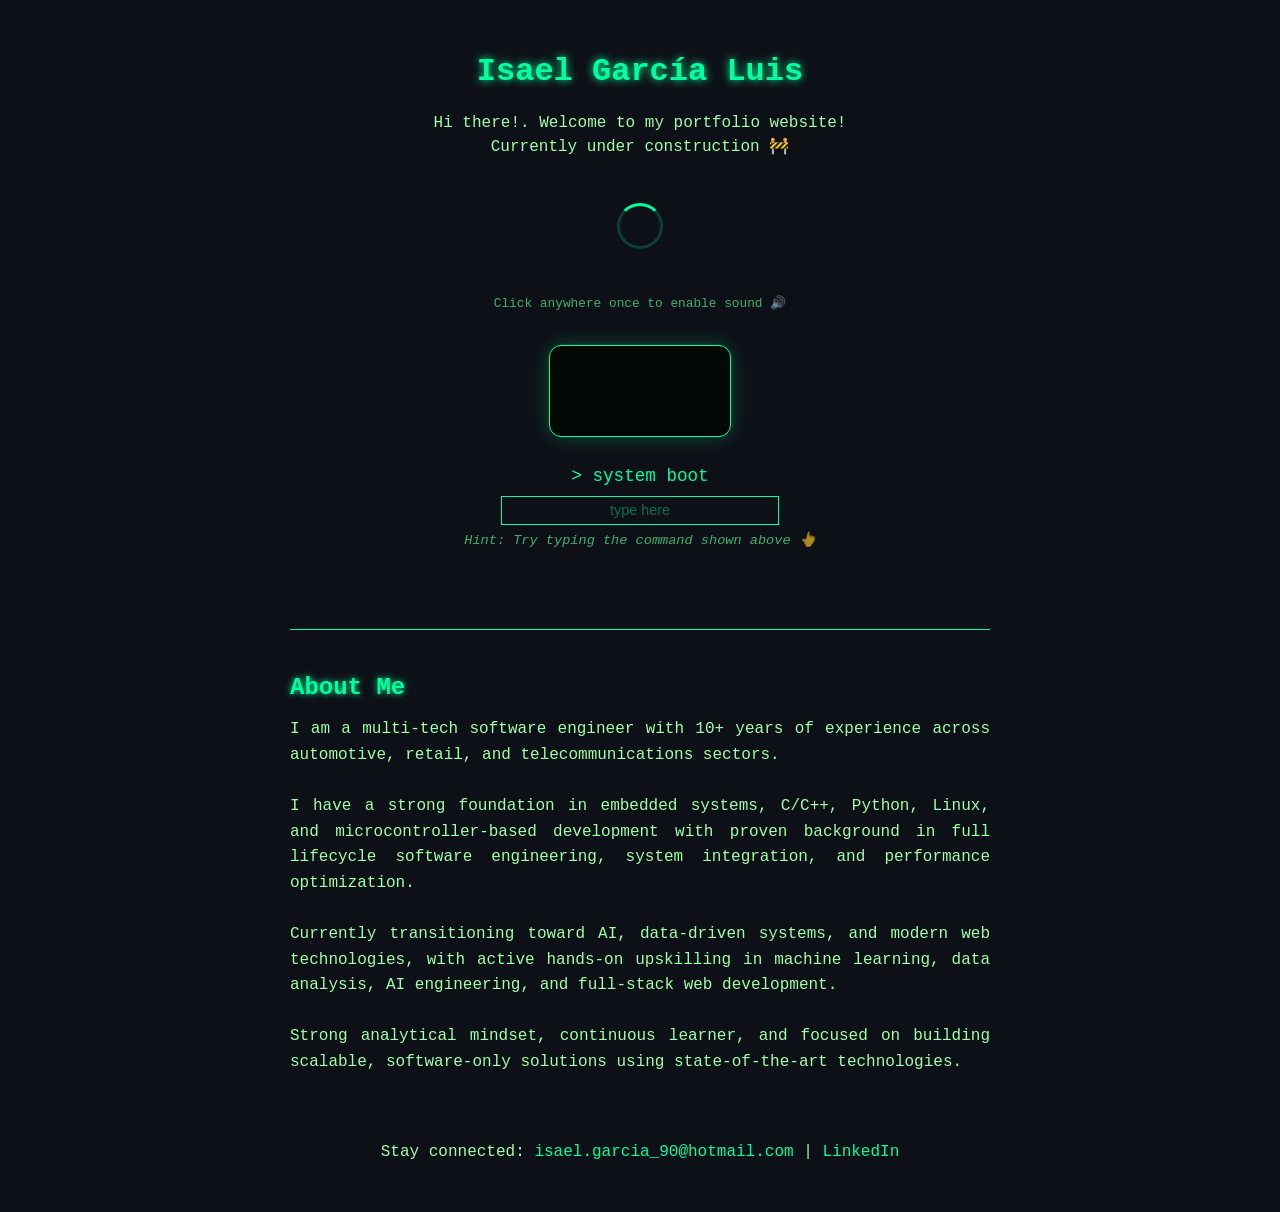
==== index.html @ c97706e4 "Add avatar video and change profile description" ====
<!DOCTYPE html>
<html lang="en">
<head>
  <meta charset="UTF-8" />
  <meta name="viewport" content="width=device-width, initial-scale=1.0" />
  <title>Isael García Luis | Portfolio</title>

<!-- ✅ Google Analytics tag (gtag.js) -->
<script async src="https://www.googletagmanager.com/gtag/js?id=G-SRHTVVLTLN"></script>
<script>
  window.dataLayer = window.dataLayer || [];
  function gtag(){dataLayer.push(arguments);}
  gtag('js', new Date());
  
  gtag('config', 'G-SRHTVVLTLN'); // 👈 Replace with your own tracking measurement ID
</script>
  
<style>
  :root {
    --bg: #0d1117;
    --text: #00ff9f;
    --accent: #00ff9f;
    --error: #ff4d4d;
  }

  body {
    font-family: "Courier New", monospace;
    margin: 0;
    background: var(--bg);
    color: var(--text);
    display: flex;
    flex-direction: column;
    align-items: center;
    padding: 2rem;
  }

  /* Profile Section */
  .profile {
    display: flex;
    flex-direction: column;
    align-items: center;
    margin-top: 1rem;
    margin-bottom: 2rem;
  }

  h1 {
    font-size: 2rem;
    margin: 0.3rem 0;
    color: var(--accent);
    text-shadow: 0 0 8px var(--accent);
  }

  p {
    font-size: 1rem;
    color: #a0ffa8;
    text-align: center;
    max-width: 700px;
    line-height: 1.5;
  }

  /* Typing Game */
  #game {
    text-align: center;
    margin-bottom: 1.5rem;
  }

  #command {
    font-size: 1.1rem;
    color: var(--accent);
    margin-bottom: 10px;
  }

  #input {
    background: transparent;
    border: 1px solid var(--accent);
    color: var(--text);
    padding: 6px 8px;
    outline: none;
    width: 260px;
    text-align: center;
  }

  #input::placeholder {
    color: #00ff9f66;
    font-size: 0.9rem;
  }

  /* Shake animation */
  @keyframes shake {
    0%, 100% { transform: translateX(0); }
    20%, 60% { transform: translateX(-5px); }
    40%, 80% { transform: translateX(5px); }
  }

  .shake {
    animation: shake 0.4s;
  }

  #hint {
    font-size: 0.85rem;
    color: #55ff99aa;
    margin-top: 6px;
    font-style: italic;
  }

  #result {
    height: 1.2em;
    margin-top: 6px;
  }

  .success { color: var(--accent); }
  .fail { color: var(--error); }

  /* Loader */
  .loader {
    margin-top: 1.8rem;
    width: 40px;
    height: 40px;
    border: 3px solid rgba(0,255,159,0.2);
    border-top-color: var(--accent);
    border-radius: 50%;
    animation: spin 1s linear infinite;
  }

  @keyframes spin { to { transform: rotate(360deg); } }

  /* About Section */
  #about {
    max-width: 750px;
    margin-top: 2rem;
    border-top: 1px solid var(--accent);
    padding-top: 1.5rem;
    text-align: left;
  }

  #about h2 {
    color: var(--accent);
    text-shadow: 0 0 6px var(--accent);
    margin-bottom: 0.5rem;
  }

  #about p {
    text-align: justify;
    color: #a0ffa8;
    font-size: 1rem;
    line-height: 1.6;
  }

  footer {
    margin-top: 2rem;
    font-size: 0.9rem;
    color: #55ff99;
    text-align: center;
  }

  footer a {
    color: var(--accent);
    text-decoration: none;
  }

  footer a:hover {
    text-decoration: underline;
  }

/* Hover Video - Small With Audio */
.video-wrapper {
  display: flex;
  justify-content: center;
  margin: 1.2rem auto 1.8rem auto;
}

.small-video {
  width: 180px;     /* ~1/4 size */
  max-width: 60vw;
  border: 1px solid var(--accent);
  border-radius: 12px;
  overflow: hidden;
  box-shadow: 0 0 18px rgba(0, 255, 159, 0.25);
  cursor: pointer;
  transition: transform 0.25s ease, box-shadow 0.25s ease;
  background: #020804;
}

.small-video:hover {
  transform: scale(1.05);
  box-shadow: 0 0 32px rgba(0, 255, 159, 0.45);
}

.small-video video {
  width: 100%;
  height: auto;
  display: block;
}
</style>
</head>
<body>

  <!-- Profile -->
  <div class="profile">
    <h1>Isael García Luis</h1>
    <p>Hi there!. Welcome to my portfolio website!<br>
       Currently under construction 🚧<br></p>
    <div class="loader"></div>
  </div>

  <!--Intro Video to Play-on-hover enter with audio -->
  <p style="font-size:0.8rem;color:#55ff99aa;text-align:center;">
    Click anywhere once to enable sound 🔊
  </p>
  <div class="video-wrapper small-video">
    <video id="hoverVideo" preload="metadata">
      <source src="assets/video/avatar.mp4" type="video/mp4">
    </video>
  </div>

  <!-- Typing Game -->
  <div id="game">
    <div id="command">Initializing...</div>
    <input
      id="input"
      type="text"
      placeholder="type here"
      autofocus
    />
    <div id="hint">Hint: Try typing the command shown above 👆</div>
    <div id="result"></div>
  </div>
  <!-- About Me -->
  <section id="about">
    <h2>About Me</h2>
    <p>
      I am a multi-tech software engineer with 10+ years of experience
      across automotive, retail, and telecommunications sectors.<br><br>
      I have a strong foundation in embedded systems, C/C++, Python, Linux, and
      microcontroller-based development with proven background in full lifecycle
      software engineering, system integration, and performance optimization.<br><br>
      Currently transitioning toward AI, data-driven systems, and modern web technologies,
      with active hands-on upskilling in machine learning, data analysis, AI engineering,
      and full-stack web development.<br><br>
      Strong analytical mindset, continuous learner, and focused on building scalable,
      software-only solutions using state-of-the-art technologies.
    </p>
  </section>

  <footer>
    <p>
      Stay connected:
      <a href="mailto:isael.garcia_90@hotmail.com">isael.garcia_90@hotmail.com</a> |
      <a href="https://www.linkedin.com/in/isael-g-11882571/">LinkedIn</a>
    </p>
  </footer>

<script>
  const commandResponses = {
    "system boot": "🖥️ Booting embedded career... welcome aboard!",
    "ping recruiter.linkedin.com": "📡 Pinging recruiters... response received ✅",
    "find / -name job": "🔍 Searching for job opportunities... match found: /career/isael_garcia",
    "grep -r 'opportunity' /career": "💡 Found opportunities in embedded systems!",
    "sudo apt install -y motivation": "✨ Installing motivation... complete!",
    "top": "🧠 Monitoring system resources... productivity at 99%, caffeine levels optimal ☕",
    "ls -la": "total 42\n-rw-r--r-- isael_garcia_resume.pdf\n-rw-r--r-- portfolio_under_construction.txt",    
    "curl -X POST https://api.linkedin.com/hire-me": "📨 Sent portfolio to recruiters. Awaiting response...",
    "git commit -m 'Ready for new challenges'": "💬 Commit logged: open to exciting opportunities!",
    "source oe-init-build-env": "🏗️ Yocto environment initialized. Ready to build.",
    "bitbake meta-toolchain": "🔧 Generating cross-compilation toolchain... done!",
    "bitbake core-image-minimal": "🧩 Building minimal embedded image... success!",    
    "devtool build my-app": "⚙️ Building and packaging embedded application... success!",    
    "git clone future": "🚀 Future successfully cloned. Preparing next build.",    
    "make install": "✅ Installing new experiences... done.",
    "python3 run.py": "🐍 Running innovation script... success.",
    "gcc main.c -o main": "💻 Compiling C source... flawless build.",    
    "exit": "👋 Exiting terminal... see you soon!"
  };

  const failMessages = [
    "Nope — the raccoon stole that command 🦝",
    "Close... but the CI just judged you 😅",
    "Access denied. The server is on coffee break ☕",
    "Whoops — looks like a syntax gremlin got you 🐛",
    "Nice try — try not to break the kernel this time 😬",
    "Command not found. Have you tried turning it off and on again?",
    "Error 418: I'm a teapot — not accepting that command ☕️🤖",
    "That one lives in another dimension. Try a different command.",
    "That didn't compile in my brain. Try again.",
    "Nope — the AI intern deleted that file. Retry?"
  ];

  const commands = Object.keys(commandResponses);
  let currentIndex = 0;

  const cmdEl = document.getElementById("command");
  const inputEl = document.getElementById("input");
  const resultEl = document.getElementById("result");

  // preload simple sound effects
  const successSound = new Audio("https://actions.google.com/sounds/v1/cartoon/wood_plank_flicks.ogg");
  const failSound = new Audio("https://actions.google.com/sounds/v1/cartoon/clang_and_wobble.ogg");

  function newCommand() {
    if (currentIndex >= commands.length) {
      cmdEl.textContent = "> All commands executed 🎉";
      inputEl.disabled = true;
      inputEl.placeholder = "Session complete";
      resultEl.textContent = "✨ You’ve reached the end of the terminal journey!";
      return;
    }
    const nextCmd = commands[currentIndex];
    cmdEl.textContent = "> " + nextCmd;
    inputEl.value = "";
    resultEl.textContent = "";
  }

  function showFunnyFail() {
    const idx = Math.floor(Math.random() * failMessages.length);
    resultEl.textContent = failMessages[idx];
    resultEl.className = "fail";
    inputEl.classList.add("shake");
    failSound.currentTime = 0;
    failSound.play();
    setTimeout(() => inputEl.classList.remove("shake"), 400);
  }

  inputEl.addEventListener("keydown", (e) => {
    if (e.key === "Enter") {
      const val = inputEl.value.trim();
      const expected = commands[currentIndex];

      if (val === expected) {
        resultEl.textContent = commandResponses[val];
        resultEl.className = "success";
        successSound.currentTime = 0;
        successSound.play();
        currentIndex++;
        setTimeout(newCommand, 3000);
      } else {
        showFunnyFail();
      }
    }
  });

  newCommand();

// Play video with sound ONLY on hover (no stop on exit)
const hoverVideo = document.getElementById("hoverVideo");

let mediaUnlocked = false;

// Unlock audio/video on first user interaction anywhere
function unlockMedia() {
  if (!mediaUnlocked) {
    hoverVideo.play().then(() => {
      hoverVideo.pause();
      hoverVideo.currentTime = 0;
      mediaUnlocked = true;
      console.log("Media unlocked ✅");
    }).catch(() => {});
  }

  document.removeEventListener("click", unlockMedia);
  document.removeEventListener("keydown", unlockMedia);
  document.removeEventListener("touchstart", unlockMedia);
}

// Listen for ONE real user gesture
document.addEventListener("click", unlockMedia);
document.addEventListener("keydown", unlockMedia);
document.addEventListener("touchstart", unlockMedia);

// Now hover will ALWAYS play with audio
hoverVideo.addEventListener("mouseenter", () => {
  if (mediaUnlocked && hoverVideo.paused) {
    hoverVideo.play().catch(err => {
      console.warn("Play blocked:", err);
    });
  }
});

</script>
</body>
</html>
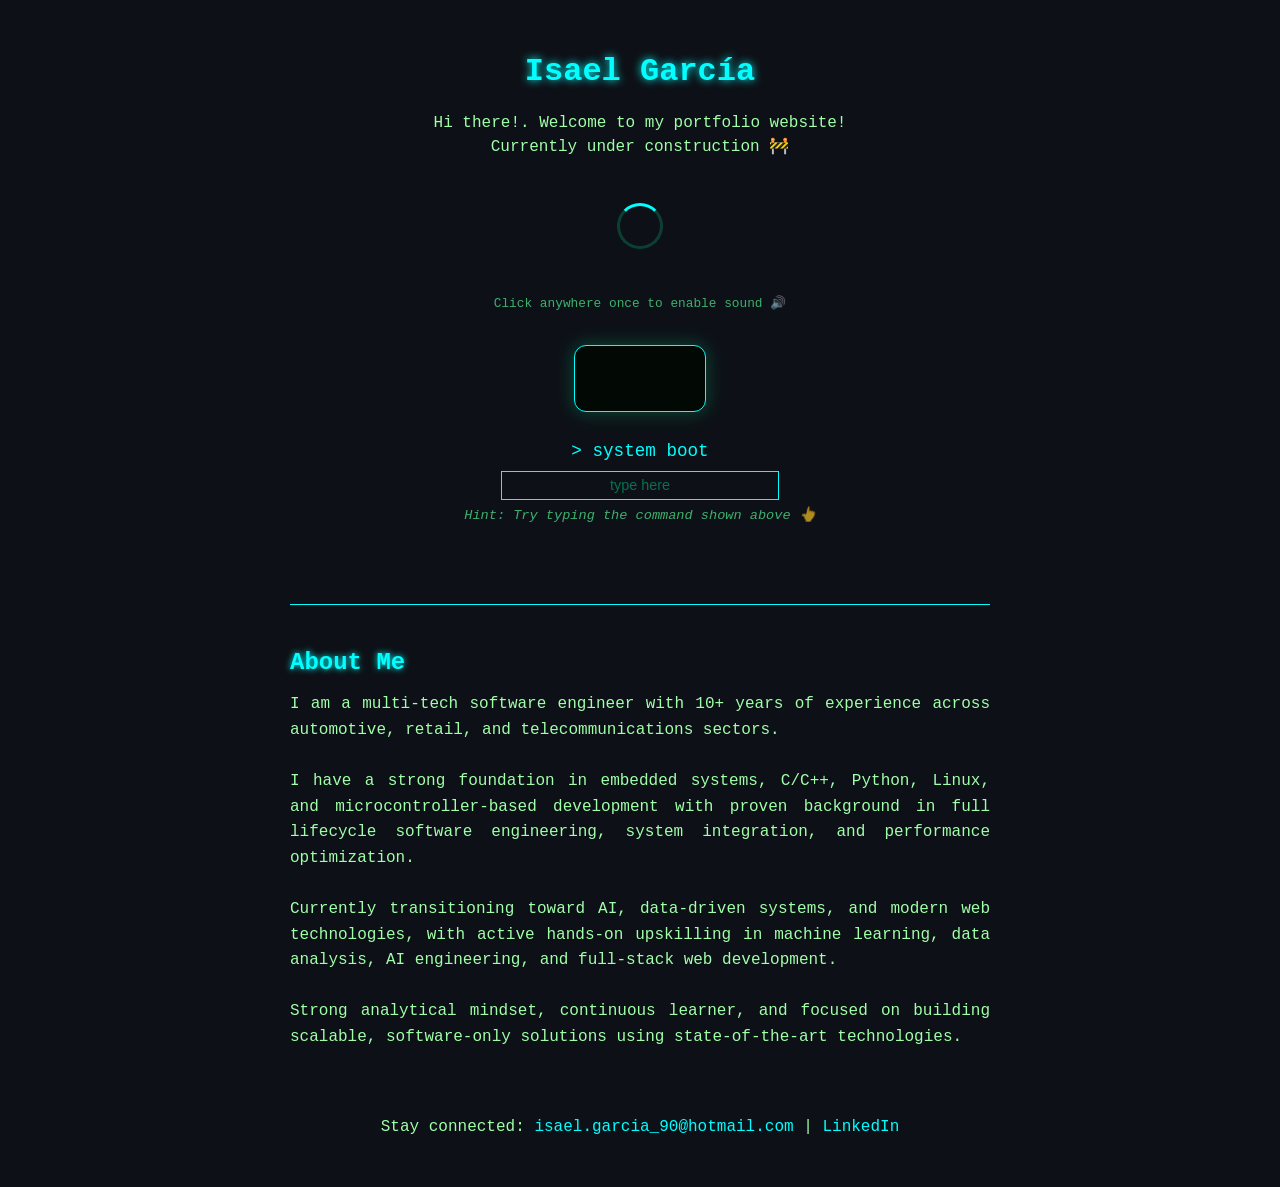
==== commit c1633f15: "Update for mobile reaction to play video upon first tap" ====
--- a/index.html
+++ b/index.html
@@ -3,7 +3,7 @@
 <head>
   <meta charset="UTF-8" />
   <meta name="viewport" content="width=device-width, initial-scale=1.0" />
-  <title>Isael García Luis | Portfolio</title>
+  <title>Isael García | Portfolio</title>
 
 <!-- ✅ Google Analytics tag (gtag.js) -->
 <script async src="https://www.googletagmanager.com/gtag/js?id=G-SRHTVVLTLN"></script>
@@ -19,7 +19,7 @@
   :root {
     --bg: #0d1117;
     --text: #00ff9f;
-    --accent: #00ff9f;
+    --accent: #00ffff;
     --error: #ff4d4d;
   }
 
@@ -149,7 +149,7 @@
   footer {
     margin-top: 2rem;
     font-size: 0.9rem;
-    color: #55ff99;
+    color: #bef800;
     text-align: center;
   }
 
@@ -167,10 +167,11 @@
   display: flex;
   justify-content: center;
   margin: 1.2rem auto 1.8rem auto;
+  animation: fadeIn 1.2s ease-in-out;
 }
 
 .small-video {
-  width: 180px;     /* ~1/4 size */
+  width: 130px;     /* ~1/4 size */
   max-width: 60vw;
   border: 1px solid var(--accent);
   border-radius: 12px;
@@ -191,13 +192,24 @@
   height: auto;
   display: block;
 }
+
+@keyframes fadeIn {
+  from {
+    opacity: 0;
+    transform: translateY(10px);
+  }
+  to {
+    opacity: 1;
+    transform: translateY(0);
+  }
+}
 </style>
 </head>
 <body>
 
   <!-- Profile -->
   <div class="profile">
-    <h1>Isael García Luis</h1>
+    <h1>Isael García</h1>
     <p>Hi there!. Welcome to my portfolio website!<br>
        Currently under construction 🚧<br></p>
     <div class="loader"></div>
@@ -208,7 +220,7 @@
     Click anywhere once to enable sound 🔊
   </p>
   <div class="video-wrapper small-video">
-    <video id="hoverVideo" preload="metadata">
+    <video id="hoverVideo" preload="metadata" playsinline>
       <source src="assets/video/avatar.mp4" type="video/mp4">
     </video>
   </div>
@@ -340,39 +352,31 @@
 
   newCommand();
 
-// Play video with sound ONLY on hover (no stop on exit)
 const hoverVideo = document.getElementById("hoverVideo");
 
-let mediaUnlocked = false;
-
-// Unlock audio/video on first user interaction anywhere
-function unlockMedia() {
-  if (!mediaUnlocked) {
+let audioUnlocked = false;
+
+// ✅ Unlock audio on first user interaction (mandatory for mobile)
+document.addEventListener("click", () => {
+  if (!audioUnlocked) {
+    hoverVideo.muted = false;   // enable sound
     hoverVideo.play().then(() => {
       hoverVideo.pause();
       hoverVideo.currentTime = 0;
-      mediaUnlocked = true;
-      console.log("Media unlocked ✅");
+      audioUnlocked = true;
+      console.log("Audio unlocked ✅");
     }).catch(() => {});
   }
-
-  document.removeEventListener("click", unlockMedia);
-  document.removeEventListener("keydown", unlockMedia);
-  document.removeEventListener("touchstart", unlockMedia);
-}
-
-// Listen for ONE real user gesture
-document.addEventListener("click", unlockMedia);
-document.addEventListener("keydown", unlockMedia);
-document.addEventListener("touchstart", unlockMedia);
-
-// Now hover will ALWAYS play with audio
+}, { once: true });
+
+// ✅ Desktop hover
 hoverVideo.addEventListener("mouseenter", () => {
-  if (mediaUnlocked && hoverVideo.paused) {
-    hoverVideo.play().catch(err => {
-      console.warn("Play blocked:", err);
-    });
-  }
+  hoverVideo.play().catch(err => console.warn("Play blocked:", err));
+});
+
+// ✅ Mobile / Tablet touch
+hoverVideo.addEventListener("touchstart", () => {
+  hoverVideo.play().catch(err => console.warn("Play blocked:", err));
 });
 
 </script>
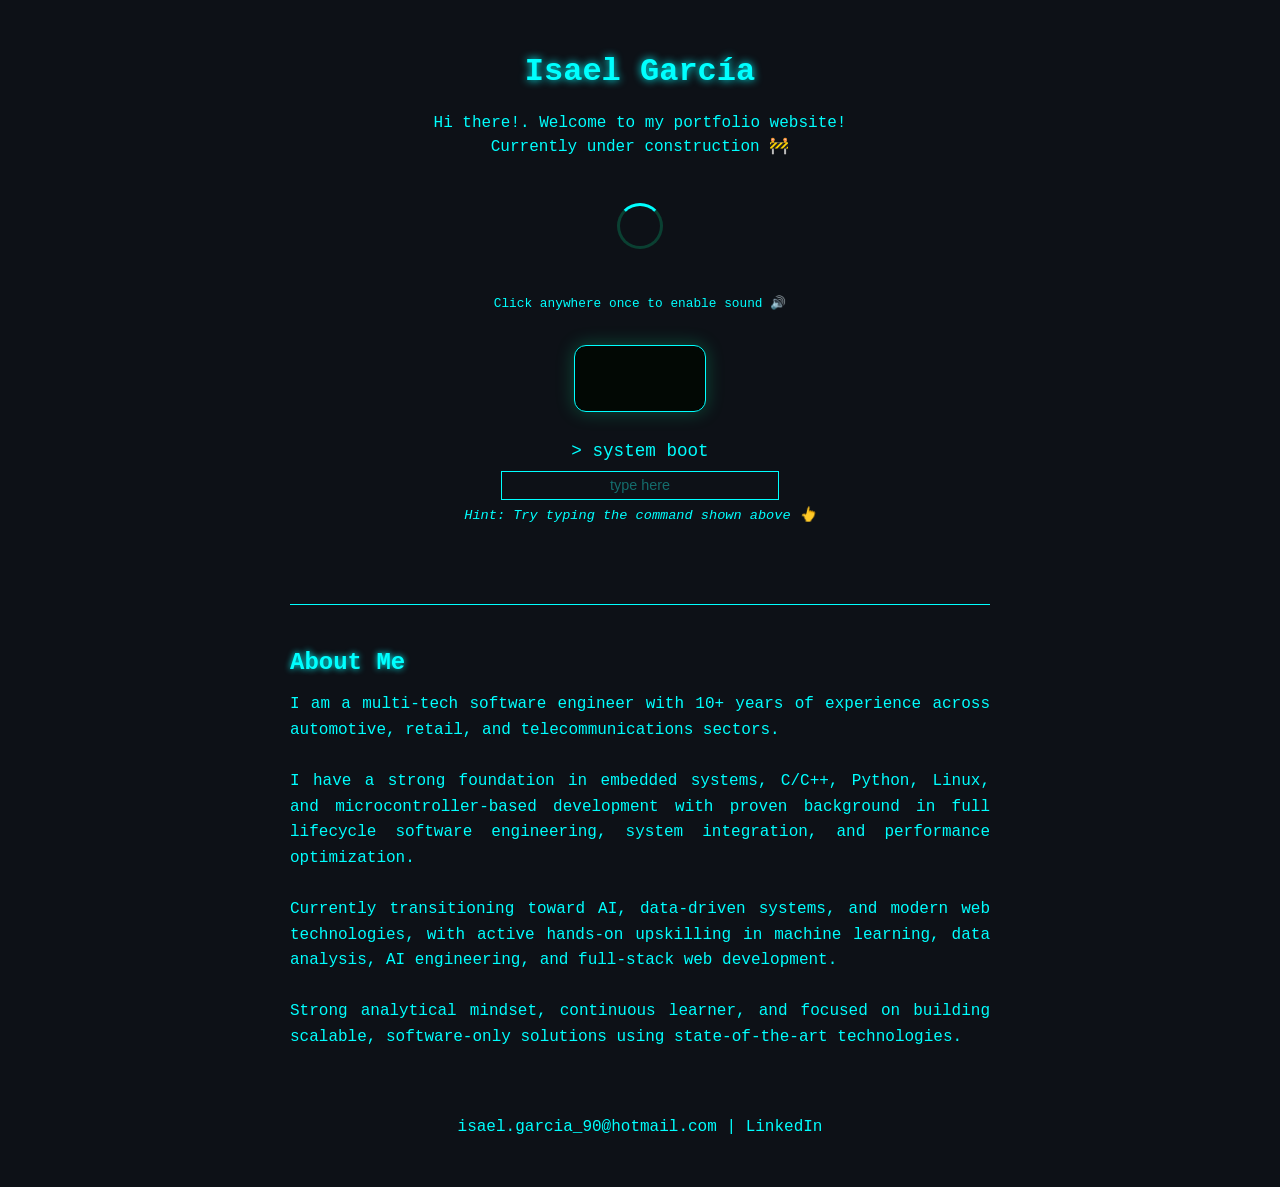
==== commit e4842f2a: "Change text color to Cyan" ====
--- a/index.html
+++ b/index.html
@@ -18,7 +18,7 @@
 <style>
   :root {
     --bg: #0d1117;
-    --text: #00ff9f;
+    --text: #00ffff;
     --accent: #00ffff;
     --error: #ff4d4d;
   }
@@ -52,7 +52,7 @@
 
   p {
     font-size: 1rem;
-    color: #a0ffa8;
+    color: #00ffff;
     text-align: center;
     max-width: 700px;
     line-height: 1.5;
@@ -81,7 +81,7 @@
   }
 
   #input::placeholder {
-    color: #00ff9f66;
+    color: #146c6c;
     font-size: 0.9rem;
   }
 
@@ -98,7 +98,7 @@
 
   #hint {
     font-size: 0.85rem;
-    color: #55ff99aa;
+    color: #00ffff;
     margin-top: 6px;
     font-style: italic;
   }
@@ -141,7 +141,7 @@
 
   #about p {
     text-align: justify;
-    color: #a0ffa8;
+    color: #00ffff;
     font-size: 1rem;
     line-height: 1.6;
   }
@@ -149,7 +149,7 @@
   footer {
     margin-top: 2rem;
     font-size: 0.9rem;
-    color: #bef800;
+    color: #00ffff;
     text-align: center;
   }
 
@@ -216,7 +216,7 @@
   </div>
 
   <!--Intro Video to Play-on-hover enter with audio -->
-  <p style="font-size:0.8rem;color:#55ff99aa;text-align:center;">
+  <p style="font-size:0.8rem;color:#00ffff;text-align:center;">
     Click anywhere once to enable sound 🔊
   </p>
   <div class="video-wrapper small-video">
@@ -256,7 +256,6 @@
 
   <footer>
     <p>
-      Stay connected:
       <a href="mailto:isael.garcia_90@hotmail.com">isael.garcia_90@hotmail.com</a> |
       <a href="https://www.linkedin.com/in/isael-g-11882571/">LinkedIn</a>
     </p>
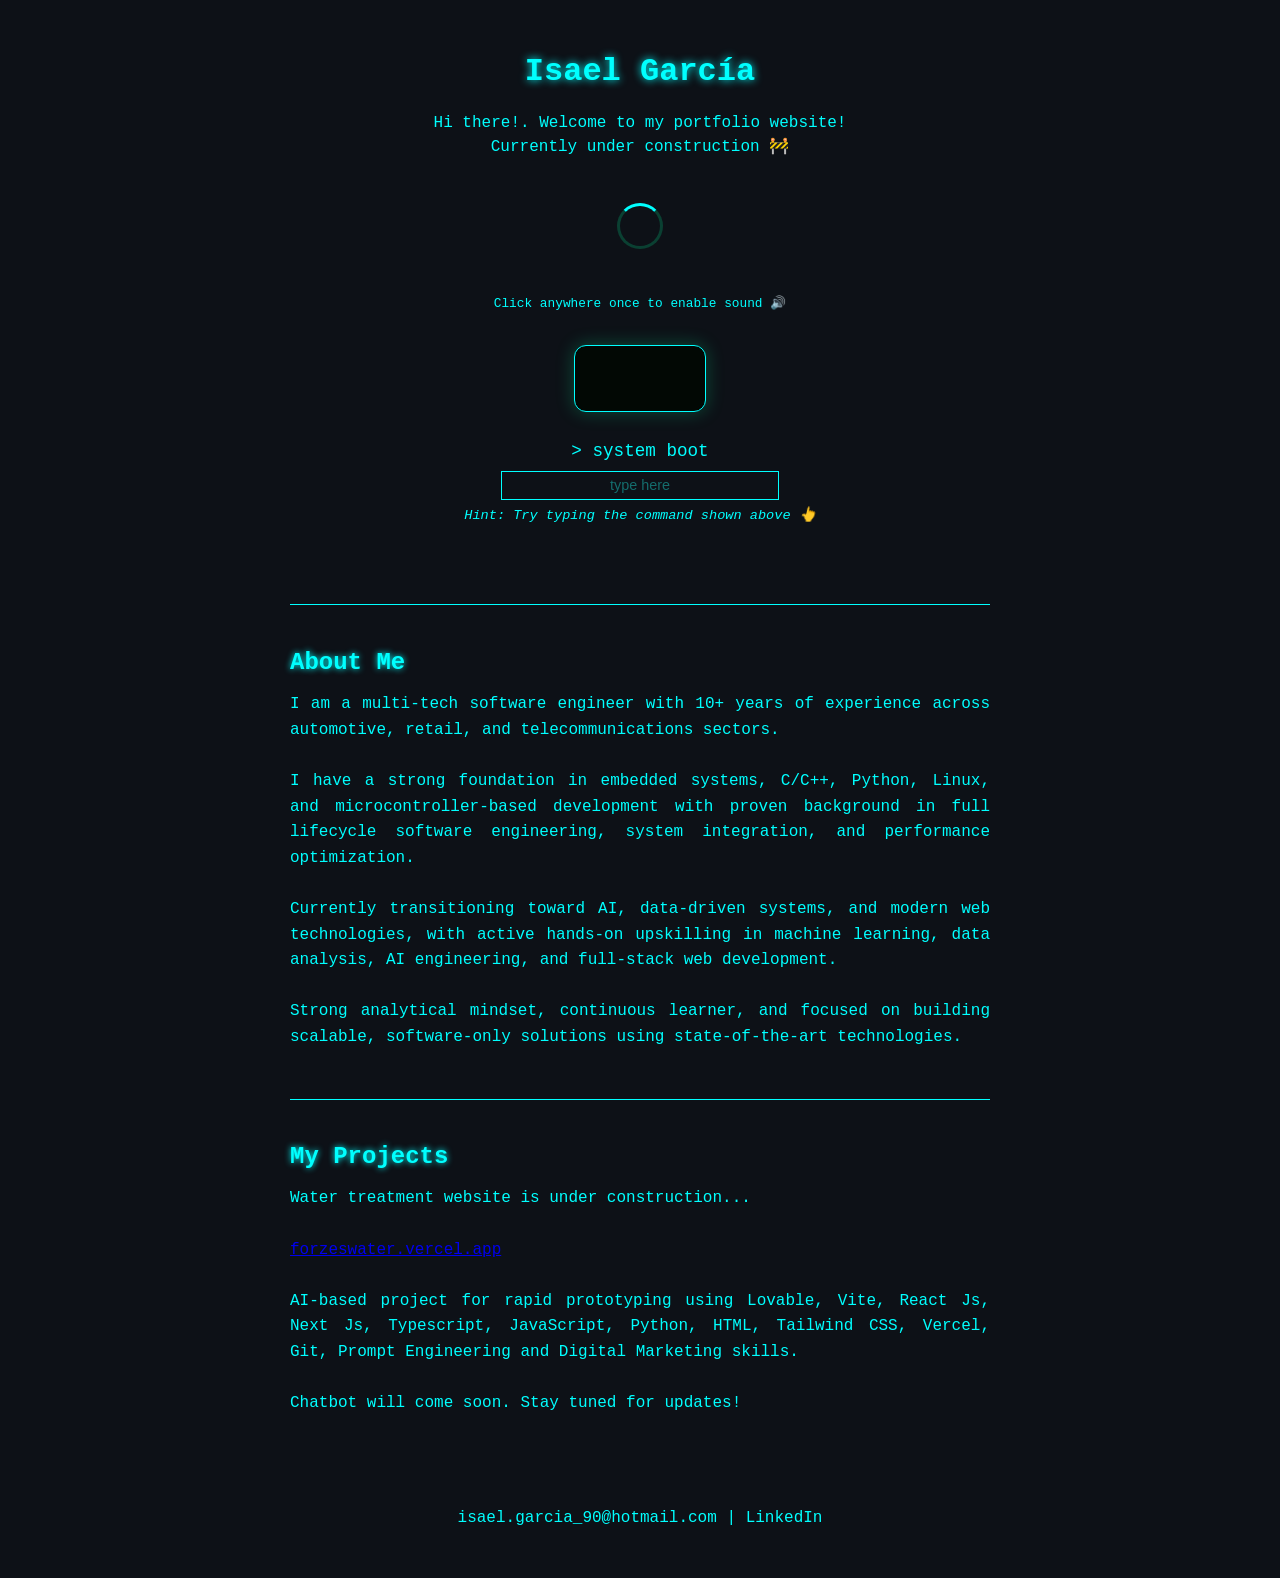
==== commit d7c8431a: "Added -My Projects- section" ====
--- a/index.html
+++ b/index.html
@@ -145,6 +145,30 @@
     font-size: 1rem;
     line-height: 1.6;
   }
+  /* About Section */
+
+  /* Projects Section */
+  #projects {
+    max-width: 750px;
+    margin-top: 2rem;
+    border-top: 1px solid var(--accent);
+    padding-top: 1.5rem;
+    text-align: left;
+  }
+
+  #projects h2 {
+    color: var(--accent);
+    text-shadow: 0 0 6px var(--accent);
+    margin-bottom: 0.5rem;
+  }
+
+  #projects p {
+    text-align: justify;
+    color: #00ffff;
+    font-size: 1rem;
+    line-height: 1.6;
+  }
+  /* Projects Section */
 
   footer {
     margin-top: 2rem;
@@ -254,6 +278,18 @@
     </p>
   </section>
 
+  <!-- My Projects -->
+  <section id="projects">
+    <h2>My Projects</h2>
+    <p>
+      Water treatment website is under construction...<br><br>
+      <a href="https://forzeswater.vercel.app/">forzeswater.vercel.app</a>
+      <br><br>AI-based project for rapid prototyping using Lovable, Vite, React Js, Next Js, Typescript, JavaScript, Python, HTML, Tailwind CSS, Vercel, Git,
+      Prompt Engineering and Digital Marketing skills.<br><br>
+      Chatbot will come soon. Stay tuned for updates!<br><br>
+    </p>
+  </section>
+
   <footer>
     <p>
       <a href="mailto:isael.garcia_90@hotmail.com">isael.garcia_90@hotmail.com</a> |
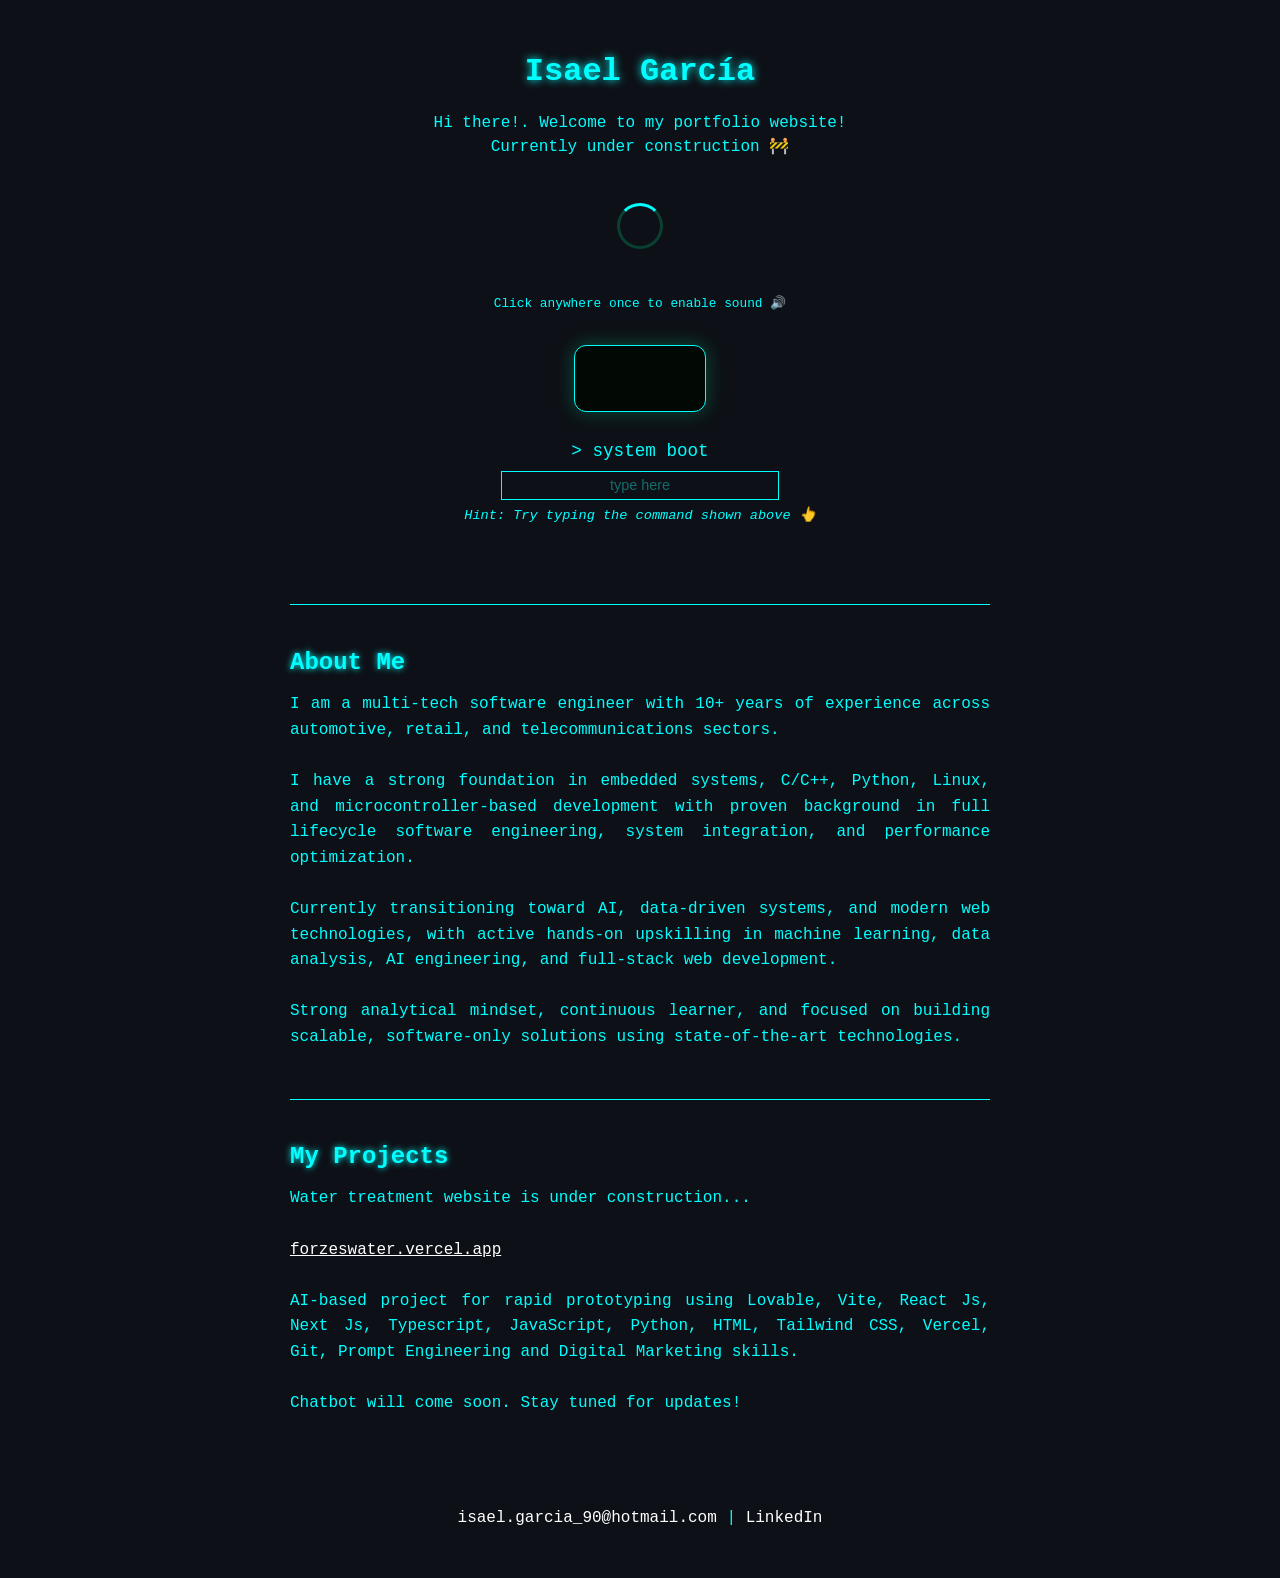
==== commit ded32c40: "Change links text color from purple to white." ====
--- a/index.html
+++ b/index.html
@@ -168,23 +168,29 @@
     font-size: 1rem;
     line-height: 1.6;
   }
+
+  a[href="https://forzeswater.vercel.app/"] {
+  color: white !important;
+}
   /* Projects Section */
 
+  
   footer {
     margin-top: 2rem;
     font-size: 0.9rem;
-    color: #00ffff;
+    color: #fcfefe;
     text-align: center;
   }
 
   footer a {
-    color: var(--accent);
+    color: white !important;
     text-decoration: none;
   }
 
   footer a:hover {
     text-decoration: underline;
   }
+
 
 /* Hover Video - Small With Audio */
 .video-wrapper {
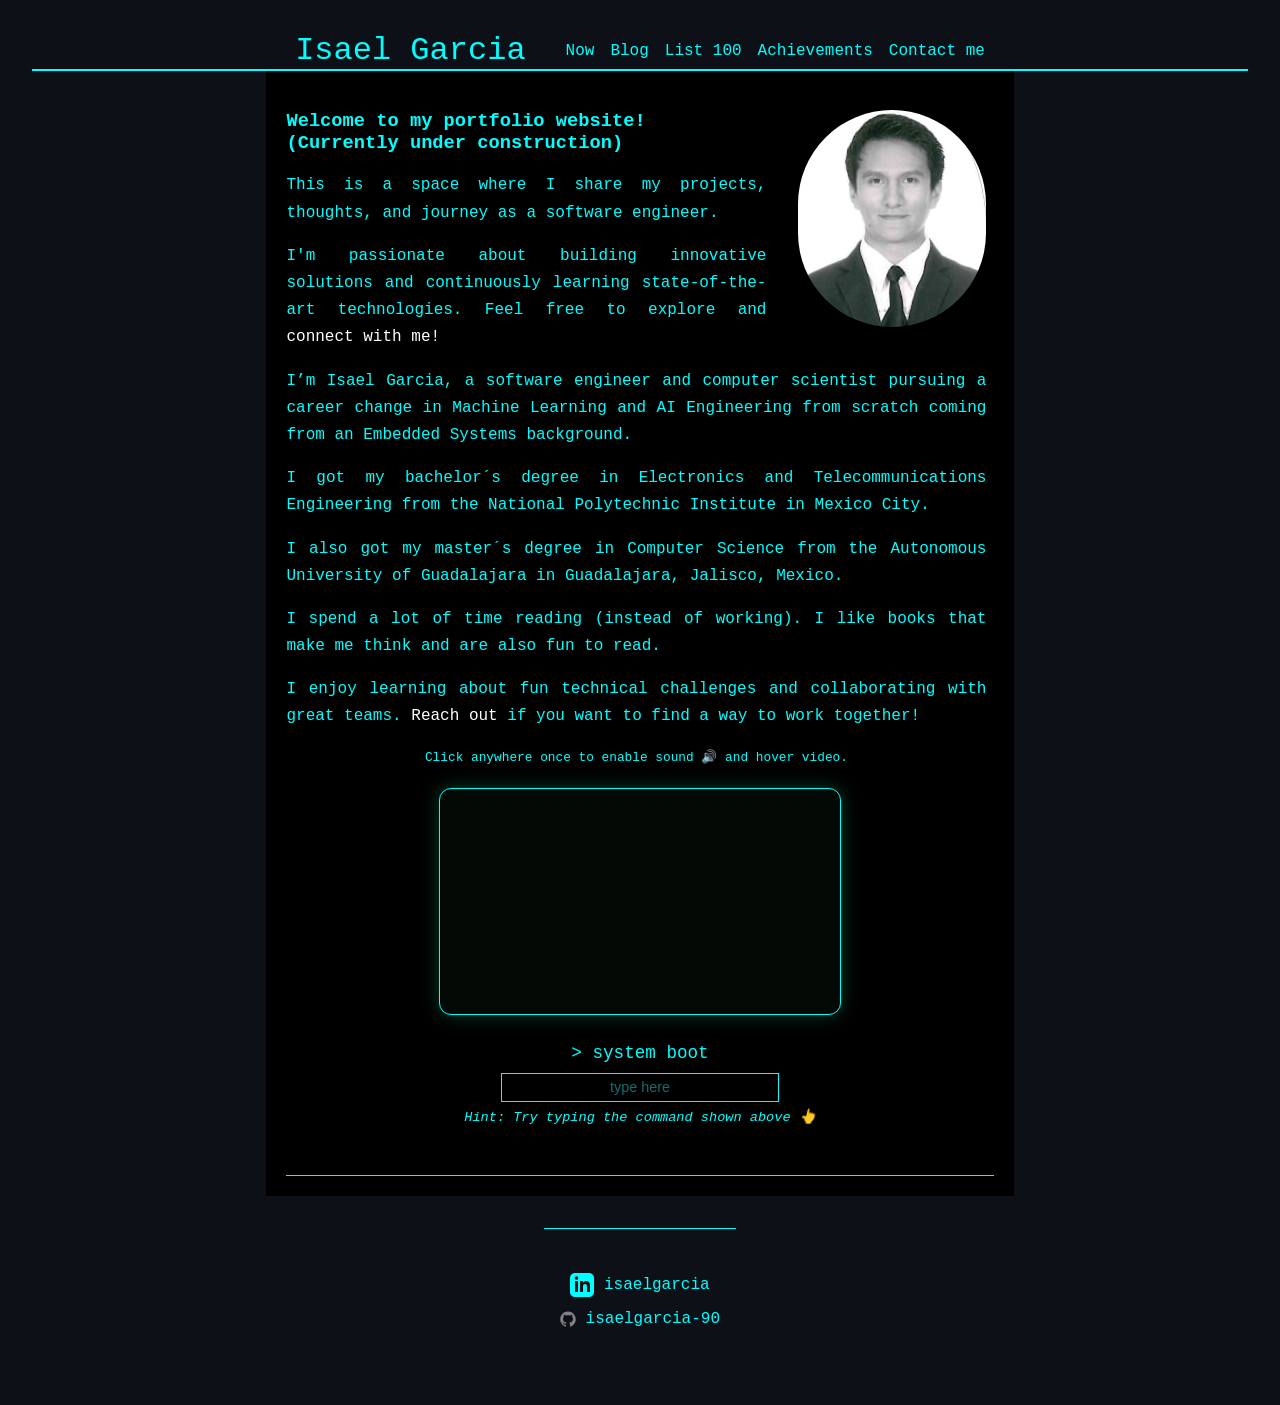
==== commit 6248a632: "Update portfolio website www.garciaisael.com" ====
--- a/index.html
+++ b/index.html
@@ -2,424 +2,156 @@
 <html lang="en">
 <head>
   <meta charset="UTF-8" />
-  <meta name="viewport" content="width=device-width, initial-scale=1.0" />
-  <title>Isael García | Portfolio</title>
+  <meta name="viewport" content="width=device-width, initial-scale=1.0" /> <!--essential for responsive web design-->
+  <title>Isael Garcia</title>
+  <!-- ✅ Google Analytics tag (gtag.js) -->
+  <script async src="https://www.googletagmanager.com/gtag/js?id=G-SRHTVVLTLN"></script>
+  <script>
+    window.dataLayer = window.dataLayer || [];
+    function gtag(){dataLayer.push(arguments);}
+    gtag('js', new Date());
+    
+    gtag('config', 'G-SRHTVVLTLN'); // 👈 Replace with your own tracking measurement ID
+  </script>
+  <link rel="stylesheet" href="css/style.css">
+  <!-- Font Awesome -->
+  <!--<link rel="stylesheet" href="https://cdnjs.cloudflare.com/ajax/libs/font-awesome/6.0.0-beta3/css/all.min.css">-->
+</head>
+<body>
+    <header class="site-header" role="banner">
+      <!--<link rel="stylesheet" href="https://cdnjs.cloudflare.com/ajax/libs/font-awesome/6.0.0-beta3/css/all.min.css">-->
+      <div class="wrapper">
 
-<!-- ✅ Google Analytics tag (gtag.js) -->
-<script async src="https://www.googletagmanager.com/gtag/js?id=G-SRHTVVLTLN"></script>
-<script>
-  window.dataLayer = window.dataLayer || [];
-  function gtag(){dataLayer.push(arguments);}
-  gtag('js', new Date());
-  
-  gtag('config', 'G-SRHTVVLTLN'); // 👈 Replace with your own tracking measurement ID
-</script>
-  
-<style>
-  :root {
-    --bg: #0d1117;
-    --text: #00ffff;
-    --accent: #00ffff;
-    --error: #ff4d4d;
-  }
+        <a class="site-title" href="./">Isael Garcia</a>
 
-  body {
-    font-family: "Courier New", monospace;
-    margin: 0;
-    background: var(--bg);
-    color: var(--text);
-    display: flex;
-    flex-direction: column;
-    align-items: center;
-    padding: 2rem;
-  }
+          <nav class="site-nav">
 
-  /* Profile Section */
-  .profile {
-    display: flex;
-    flex-direction: column;
-    align-items: center;
-    margin-top: 1rem;
-    margin-bottom: 2rem;
-  }
+            <!--<input type="checkbox" id="nav-trigger" class="nav-trigger">-->
+            <input type="checkbox" id="nav-trigger">
 
-  h1 {
-    font-size: 2rem;
-    margin: 0.3rem 0;
-    color: var(--accent);
-    text-shadow: 0 0 8px var(--accent);
-  }
+            <!--
+            <label for="nav-trigger">
+              <span class="menu-icon">
+                <svg viewBox="0 0 18 15" width="18px" height="15px">
+                  <path fill="#424242" d="M18,1.484c0,0.82-0.665,1.484-1.484,1.484H1.484C0.665,2.969,0,2.304,0,1.484l0,0C0,0.665,0.665,0,1.484,0 h15.031C17.335,0,18,0.665,18,1.484L18,1.484z"></path>
+                  <path fill="#424242" d="M18,7.516C18,8.335,17.335,9,16.516,9H1.484C0.665,9,0,8.335,0,7.516l0,0c0-0.82,0.665-1.484,1.484-1.484 h15.031C17.335,6.031,18,6.696,18,7.516L18,7.516z"></path>
+                  <path fill="#424242" d="M18,13.516C18,14.335,17.335,15,16.516,15H1.484C0.665,15,0,14.335,0,13.516l0,0 c0-0.82,0.665-1.484,1.484-1.484h15.031C17.335,12.031,18,12.696,18,13.516L18,13.516z"></path>
+                </svg>
+              </span>
+            </label>
+          -->
+            <label for="nav-trigger" class="menu-btn">
+              ☰
+            </label>
 
-  p {
-    font-size: 1rem;
-    color: #00ffff;
-    text-align: center;
-    max-width: 700px;
-    line-height: 1.5;
-  }
+            <!--<div class="trigger">-->
+            <div class="nav-links">            
+                  <a class="page-link" href="./now/">Now</a>                
+                  <a class="page-link" href="./blog/">Blog</a>                
+                  <a class="page-link" href="./list-100/">List 100</a>
+                  <a class="page-link" href="./achievements/">Achievements</a>
+                  <a class="page-link" href="./contact/">Contact me</a>
+            </div>
 
-  /* Typing Game */
-  #game {
-    text-align: center;
-    margin-bottom: 1.5rem;
-  }
+          </nav>
+      </div>
+    </header>
 
-  #command {
-    font-size: 1.1rem;
-    color: var(--accent);
-    margin-bottom: 10px;
-  }
+    <main class="page-content" aria-label="Content">
+      <div class="wrapper">
+        <article class="post">
 
-  #input {
-    background: transparent;
-    border: 1px solid var(--accent);
-    color: var(--text);
-    padding: 6px 8px;
-    outline: none;
-    width: 260px;
-    text-align: center;
-  }
+          <header class="post-header">
+            <h1 class="post-title"></h1>
+          </header>
 
-  #input::placeholder {
-    color: #146c6c;
-    font-size: 0.9rem;
-  }
+          <div class="post-content">
+            <p>
+              <a href="https://www.linkedin.com/in/isael-g-11882571/" target="_blank">
+                <img alt="Isael Garcia" src="./assets/image/profile.jpg" style="float: right; max-width: 33%; margin: 0 0 1em 2em; border-radius: 999px">
+              </a>
+            </p>
 
-  /* Shake animation */
-  @keyframes shake {
-    0%, 100% { transform: translateX(0); }
-    20%, 60% { transform: translateX(-5px); }
-    40%, 80% { transform: translateX(5px); }
-  }
+            <h3>Welcome to my portfolio website! (Currently under construction)</h3>
+            <p>This is a space where I share my projects, thoughts, and journey as a software engineer.</p>
+            
+            <p>I'm passionate about building innovative solutions and continuously learning state-of-the-art technologies.
+              Feel free to explore and <a href="https://www.linkedin.com/in/isael-g-11882571/">connect with me!</a>
+            </p>
 
-  .shake {
-    animation: shake 0.4s;
-  }
+            <p>I’m Isael Garcia, a software engineer and computer scientist pursuing a career change in Machine Learning and
+               AI Engineering from scratch coming from an Embedded Systems background.</p>
 
-  #hint {
-    font-size: 0.85rem;
-    color: #00ffff;
-    margin-top: 6px;
-    font-style: italic;
-  }
+            <p>I got my bachelor´s degree in Electronics and Telecommunications Engineering from the National Polytechnic Institute in Mexico City.</p>
 
-  #result {
-    height: 1.2em;
-    margin-top: 6px;
-  }
+            <p>I also got my master´s degree in Computer Science from the Autonomous University of Guadalajara in Guadalajara, Jalisco, Mexico.</p>
 
-  .success { color: var(--accent); }
-  .fail { color: var(--error); }
+            <p>I spend a lot of time reading (instead of working). I like books that make me think and are also fun to read.</p>
 
-  /* Loader */
-  .loader {
-    margin-top: 1.8rem;
-    width: 40px;
-    height: 40px;
-    border: 3px solid rgba(0,255,159,0.2);
-    border-top-color: var(--accent);
-    border-radius: 50%;
-    animation: spin 1s linear infinite;
-  }
-
-  @keyframes spin { to { transform: rotate(360deg); } }
-
-  /* About Section */
-  #about {
-    max-width: 750px;
-    margin-top: 2rem;
-    border-top: 1px solid var(--accent);
-    padding-top: 1.5rem;
-    text-align: left;
-  }
-
-  #about h2 {
-    color: var(--accent);
-    text-shadow: 0 0 6px var(--accent);
-    margin-bottom: 0.5rem;
-  }
-
-  #about p {
-    text-align: justify;
-    color: #00ffff;
-    font-size: 1rem;
-    line-height: 1.6;
-  }
-  /* About Section */
-
-  /* Projects Section */
-  #projects {
-    max-width: 750px;
-    margin-top: 2rem;
-    border-top: 1px solid var(--accent);
-    padding-top: 1.5rem;
-    text-align: left;
-  }
-
-  #projects h2 {
-    color: var(--accent);
-    text-shadow: 0 0 6px var(--accent);
-    margin-bottom: 0.5rem;
-  }
-
-  #projects p {
-    text-align: justify;
-    color: #00ffff;
-    font-size: 1rem;
-    line-height: 1.6;
-  }
-
-  a[href="https://forzeswater.vercel.app/"] {
-  color: white !important;
-}
-  /* Projects Section */
-
-  
-  footer {
-    margin-top: 2rem;
-    font-size: 0.9rem;
-    color: #fcfefe;
-    text-align: center;
-  }
-
-  footer a {
-    color: white !important;
-    text-decoration: none;
-  }
-
-  footer a:hover {
-    text-decoration: underline;
-  }
+            <p>I enjoy learning about fun technical challenges and collaborating with great teams. <a class="page-link" href="./contact/">Reach out</a> if you want to find a way to work together!</p>
 
 
-/* Hover Video - Small With Audio */
-.video-wrapper {
-  display: flex;
-  justify-content: center;
-  margin: 1.2rem auto 1.8rem auto;
-  animation: fadeIn 1.2s ease-in-out;
-}
+            
+            <!--Intro Video to Play-on-hover enter with audio -->
+            <p style="font-size:0.8rem;color:#00ffff;text-align:center;">
+              Click anywhere once to enable sound 🔊 and hover video.
+            </p>
+            <div class="video-wrapper">
+              <div class="responsive-video">
+                <video id="hoverVideo" preload="metadata" playsinline>
+                  <source src="assets/video/avatar.mp4" type="video/mp4">
+                </video>
+              </div> <!-- responsive-video -->
+            </div> <!-- video-wrapper -->
 
-.small-video {
-  width: 130px;     /* ~1/4 size */
-  max-width: 60vw;
-  border: 1px solid var(--accent);
-  border-radius: 12px;
-  overflow: hidden;
-  box-shadow: 0 0 18px rgba(0, 255, 159, 0.25);
-  cursor: pointer;
-  transition: transform 0.25s ease, box-shadow 0.25s ease;
-  background: #020804;
-}
+            <!-- Typing Game -->
+            <div id="game">
+              <div id="command">Initializing...</div>
+              <input
+                id="input"
+                type="text"
+                placeholder="type here"
+                autofocus
+              />
+              <div id="hint">Hint: Try typing the command shown above 👆</div>
+              <div id="result"></div>
+            </div>
 
-.small-video:hover {
-  transform: scale(1.05);
-  box-shadow: 0 0 32px rgba(0, 255, 159, 0.45);
-}
+          </div>
 
-.small-video video {
-  width: 100%;
-  height: auto;
-  display: block;
-}
+          
+        </article>
 
-@keyframes fadeIn {
-  from {
-    opacity: 0;
-    transform: translateY(10px);
-  }
-  to {
-    opacity: 1;
-    transform: translateY(0);
-  }
-}
-</style>
-</head>
-<body>
 
-  <!-- Profile -->
-  <div class="profile">
-    <h1>Isael García</h1>
-    <p>Hi there!. Welcome to my portfolio website!<br>
-       Currently under construction 🚧<br></p>
-    <div class="loader"></div>
-  </div>
 
-  <!--Intro Video to Play-on-hover enter with audio -->
-  <p style="font-size:0.8rem;color:#00ffff;text-align:center;">
-    Click anywhere once to enable sound 🔊
-  </p>
-  <div class="video-wrapper small-video">
-    <video id="hoverVideo" preload="metadata" playsinline>
-      <source src="assets/video/avatar.mp4" type="video/mp4">
-    </video>
-  </div>
+      </div>
+    </main>
 
-  <!-- Typing Game -->
-  <div id="game">
-    <div id="command">Initializing...</div>
-    <input
-      id="input"
-      type="text"
-      placeholder="type here"
-      autofocus
-    />
-    <div id="hint">Hint: Try typing the command shown above 👆</div>
-    <div id="result"></div>
-  </div>
-  <!-- About Me -->
-  <section id="about">
-    <h2>About Me</h2>
-    <p>
-      I am a multi-tech software engineer with 10+ years of experience
-      across automotive, retail, and telecommunications sectors.<br><br>
-      I have a strong foundation in embedded systems, C/C++, Python, Linux, and
-      microcontroller-based development with proven background in full lifecycle
-      software engineering, system integration, and performance optimization.<br><br>
-      Currently transitioning toward AI, data-driven systems, and modern web technologies,
-      with active hands-on upskilling in machine learning, data analysis, AI engineering,
-      and full-stack web development.<br><br>
-      Strong analytical mindset, continuous learner, and focused on building scalable,
-      software-only solutions using state-of-the-art technologies.
-    </p>
-  </section>
+    <footer class="site-footer">
 
-  <!-- My Projects -->
-  <section id="projects">
-    <h2>My Projects</h2>
-    <p>
-      Water treatment website is under construction...<br><br>
-      <a href="https://forzeswater.vercel.app/">forzeswater.vercel.app</a>
-      <br><br>AI-based project for rapid prototyping using Lovable, Vite, React Js, Next Js, Typescript, JavaScript, Python, HTML, Tailwind CSS, Vercel, Git,
-      Prompt Engineering and Digital Marketing skills.<br><br>
-      Chatbot will come soon. Stay tuned for updates!<br><br>
-    </p>
-  </section>
+      <div class="wrapper">
+        <div class="footer-col-wrapper">
+          <div class="footer-col footer-col-1">
+            <ul class="contact-list">              
+              
+              <li>
+                <a href="https://www.linkedin.com/in/isael-g-11882571/"><span class="icon icon--linkedin"><svg xmlns="http://www.w3.org/2000/svg" width="24" height="24" viewBox="0 0 24 24"><path d="M19 0h-14c-2.761 0-5 2.239-5 5v14c0 2.761 2.239 5 5 5h14c2.762 0 5-2.239 5-5v-14c0-2.761-2.238-5-5-5zm-11 19h-3v-11h3v11zm-1.5-12.268c-.966 0-1.75-.79-1.75-1.764s.784-1.764 1.75-1.764 1.75.79 1.75 1.764-.783 1.764-1.75 1.764zm13.5 12.268h-3v-5.604c0-3.368-4-3.113-4 0v5.604h-3v-11h3v1.765c1.396-2.586 7-2.777 7 2.476v6.759z"></path></svg></span><span class="username">isaelgarcia</span></a>
+              </li>
+              
+              <li>
+                <a href="https://github.com/isaelgarcia-90/"><span class="icon icon--github"><svg viewBox="0 0 16 16" width="16px" height="16px"><path fill="#828282" d="M7.999,0.431c-4.285,0-7.76,3.474-7.76,7.761 c0,3.428,2.223,6.337,5.307,7.363c0.388,0.071,0.53-0.168,0.53-0.374c0-0.184-0.007-0.672-0.01-1.32 c-2.159,0.469-2.614-1.04-2.614-1.04c-0.353-0.896-0.862-1.135-0.862-1.135c-0.705-0.481,0.053-0.472,0.053-0.472 c0.779,0.055,1.189,0.8,1.189,0.8c0.692,1.186,1.816,0.843,2.258,0.645c0.071-0.502,0.271-0.843,0.493-1.037 C4.86,11.425,3.049,10.76,3.049,7.786c0-0.847,0.302-1.54,0.799-2.082C3.768,5.507,3.501,4.718,3.924,3.65 c0,0,0.652-0.209,2.134,0.796C6.677,4.273,7.34,4.187,8,4.184c0.659,0.003,1.323,0.089,1.943,0.261 c1.482-1.004,2.132-0.796,2.132-0.796c0.423,1.068,0.157,1.857,0.077,2.054c0.497,0.542,0.798,1.235,0.798,2.082 c0,2.981-1.814,3.637-3.543,3.829c0.279,0.24,0.527,0.713,0.527,1.437c0,1.037-0.01,1.874-0.01,2.129 c0,0.208,0.14,0.449,0.534,0.373c3.081-1.028,5.302-3.935,5.302-7.362C15.76,3.906,12.285,0.431,7.999,0.431z"></path></svg>
+                </span><span class="username">isaelgarcia-90</span></a>
+              </li>
+              
+            </ul>
+          </div>
 
-  <footer>
-    <p>
-      <a href="mailto:isael.garcia_90@hotmail.com">isael.garcia_90@hotmail.com</a> |
-      <a href="https://www.linkedin.com/in/isael-g-11882571/">LinkedIn</a>
-    </p>
-  </footer>
+        </div>
 
-<script>
-  const commandResponses = {
-    "system boot": "🖥️ Booting embedded career... welcome aboard!",
-    "ping recruiter.linkedin.com": "📡 Pinging recruiters... response received ✅",
-    "find / -name job": "🔍 Searching for job opportunities... match found: /career/isael_garcia",
-    "grep -r 'opportunity' /career": "💡 Found opportunities in embedded systems!",
-    "sudo apt install -y motivation": "✨ Installing motivation... complete!",
-    "top": "🧠 Monitoring system resources... productivity at 99%, caffeine levels optimal ☕",
-    "ls -la": "total 42\n-rw-r--r-- isael_garcia_resume.pdf\n-rw-r--r-- portfolio_under_construction.txt",    
-    "curl -X POST https://api.linkedin.com/hire-me": "📨 Sent portfolio to recruiters. Awaiting response...",
-    "git commit -m 'Ready for new challenges'": "💬 Commit logged: open to exciting opportunities!",
-    "source oe-init-build-env": "🏗️ Yocto environment initialized. Ready to build.",
-    "bitbake meta-toolchain": "🔧 Generating cross-compilation toolchain... done!",
-    "bitbake core-image-minimal": "🧩 Building minimal embedded image... success!",    
-    "devtool build my-app": "⚙️ Building and packaging embedded application... success!",    
-    "git clone future": "🚀 Future successfully cloned. Preparing next build.",    
-    "make install": "✅ Installing new experiences... done.",
-    "python3 run.py": "🐍 Running innovation script... success.",
-    "gcc main.c -o main": "💻 Compiling C source... flawless build.",    
-    "exit": "👋 Exiting terminal... see you soon!"
-  };
+      </div>
 
-  const failMessages = [
-    "Nope — the raccoon stole that command 🦝",
-    "Close... but the CI just judged you 😅",
-    "Access denied. The server is on coffee break ☕",
-    "Whoops — looks like a syntax gremlin got you 🐛",
-    "Nice try — try not to break the kernel this time 😬",
-    "Command not found. Have you tried turning it off and on again?",
-    "Error 418: I'm a teapot — not accepting that command ☕️🤖",
-    "That one lives in another dimension. Try a different command.",
-    "That didn't compile in my brain. Try again.",
-    "Nope — the AI intern deleted that file. Retry?"
-  ];
+    </footer>
 
-  const commands = Object.keys(commandResponses);
-  let currentIndex = 0;
-
-  const cmdEl = document.getElementById("command");
-  const inputEl = document.getElementById("input");
-  const resultEl = document.getElementById("result");
-
-  // preload simple sound effects
-  const successSound = new Audio("https://actions.google.com/sounds/v1/cartoon/wood_plank_flicks.ogg");
-  const failSound = new Audio("https://actions.google.com/sounds/v1/cartoon/clang_and_wobble.ogg");
-
-  function newCommand() {
-    if (currentIndex >= commands.length) {
-      cmdEl.textContent = "> All commands executed 🎉";
-      inputEl.disabled = true;
-      inputEl.placeholder = "Session complete";
-      resultEl.textContent = "✨ You’ve reached the end of the terminal journey!";
-      return;
-    }
-    const nextCmd = commands[currentIndex];
-    cmdEl.textContent = "> " + nextCmd;
-    inputEl.value = "";
-    resultEl.textContent = "";
-  }
-
-  function showFunnyFail() {
-    const idx = Math.floor(Math.random() * failMessages.length);
-    resultEl.textContent = failMessages[idx];
-    resultEl.className = "fail";
-    inputEl.classList.add("shake");
-    failSound.currentTime = 0;
-    failSound.play();
-    setTimeout(() => inputEl.classList.remove("shake"), 400);
-  }
-
-  inputEl.addEventListener("keydown", (e) => {
-    if (e.key === "Enter") {
-      const val = inputEl.value.trim();
-      const expected = commands[currentIndex];
-
-      if (val === expected) {
-        resultEl.textContent = commandResponses[val];
-        resultEl.className = "success";
-        successSound.currentTime = 0;
-        successSound.play();
-        currentIndex++;
-        setTimeout(newCommand, 3000);
-      } else {
-        showFunnyFail();
-      }
-    }
-  });
-
-  newCommand();
-
-const hoverVideo = document.getElementById("hoverVideo");
-
-let audioUnlocked = false;
-
-// ✅ Unlock audio on first user interaction (mandatory for mobile)
-document.addEventListener("click", () => {
-  if (!audioUnlocked) {
-    hoverVideo.muted = false;   // enable sound
-    hoverVideo.play().then(() => {
-      hoverVideo.pause();
-      hoverVideo.currentTime = 0;
-      audioUnlocked = true;
-      console.log("Audio unlocked ✅");
-    }).catch(() => {});
-  }
-}, { once: true });
-
-// ✅ Desktop hover
-hoverVideo.addEventListener("mouseenter", () => {
-  hoverVideo.play().catch(err => console.warn("Play blocked:", err));
-});
-
-// ✅ Mobile / Tablet touch
-hoverVideo.addEventListener("touchstart", () => {
-  hoverVideo.play().catch(err => console.warn("Play blocked:", err));
-});
-
-</script>
+    <script src="./js/main.js"></script>
 </body>
-</html>
+</html>
--- a/css/style.css
+++ b/css/style.css
@@ -0,0 +1,371 @@
+main{
+    color: #00ffff;
+    background-color: black;
+    margin: 0px;
+    padding: 20px;
+}
+.site-header {
+  width: 100%;
+  padding: 0px;
+  margin: 0px;
+  background: #0d1117;
+  border-bottom: 1px solid #00ffff;
+}
+
+.wrapper {
+  display: flex;
+  justify-content: space-between;
+  align-items: center;
+  border: #00ffff solid 1px;
+  border-top: none;
+  border-left: none;
+  border-right: none;
+}
+
+.site-title {
+  color: #00ffff;
+  text-decoration: none;
+  font-size: 2rem;
+  margin-left: auto;
+  margin-right: 20px;
+}
+.site-title:hover {
+  text-decoration: underline;
+  color: #00ffff;
+}
+
+.site-nav {
+  position: relative;
+  margin-left: 20px;
+  margin-right: auto;
+}
+
+.nav-links {
+  display: flex;
+  gap: 1rem;
+}
+
+.nav-links a {
+  color: #00ffff;
+  text-decoration: none;/* Removes the underline */
+}
+
+.nav-links a:hover {
+  text-decoration: underline;
+  color: #00ffff;
+}
+
+.menu-btn {
+  display: none;
+  font-size: 2rem;
+  color: #00ffff;
+  cursor: pointer;
+}
+
+#nav-trigger {
+  display: none;
+}
+
+/*
+This is what enables:
+-hamburger menu
+-mobile dropdown
+-responsive behavior
+*/
+@media (max-width: 768px) {
+
+  .menu-btn {
+    display: block;
+  }
+
+  .nav-links {
+    display: none;
+    flex-direction: column;
+    position: absolute;
+    top: 50px;
+    right: 0;
+    background: #0d1117;
+    padding: 1rem;
+    border: 1px solid #00ffff;
+  }
+
+  #nav-trigger:checked ~ .nav-links {
+    display: flex;
+  }
+}
+
+
+/* =========================
+   FOOTER
+========================= */
+
+.site-footer {
+  background-color: #0d1117;
+  color: #00ffff;
+  border-top: 1px solid #00ffff;
+  padding: 2rem 1rem;
+}
+
+.site-footer .wrapper {
+  display: flex;
+  justify-content: center;
+  align-items: center;
+  border: none; /* removes inherited wrapper border */
+}
+
+.footer-col-wrapper {
+  width: 100%;
+  display: flex;
+  justify-content: center;
+  align-items: center;
+}
+
+.footer-col {
+  text-align: center;
+}
+
+/* Contact list */
+.contact-list {
+  list-style: none;
+  padding: 0;
+  margin: 0;
+}
+
+.contact-list li {
+  margin: 0.8rem 0;
+}
+
+/* Footer links */
+.contact-list a {
+  display: inline-flex;
+  align-items: center;
+  gap: 0.6rem;
+  color: #00ffff;
+  text-decoration: none;
+  transition: opacity 0.2s ease;
+}
+
+.contact-list a:hover {
+  text-decoration: underline;
+  opacity: 0.85;
+}
+
+/* SVG icons */
+.icon svg {
+  fill: #00ffff;
+  vertical-align: middle;
+}
+
+/* Username text */
+.username {
+  font-size: 1rem;
+  color: #00ffff;
+}
+
+/* =========================
+   MOBILE
+========================= */
+
+@media (max-width: 768px) {
+
+  .site-footer {
+    padding: 1.5rem 1rem;
+  }
+
+  .contact-list a {
+    font-size: 0.95rem;
+  }
+
+  .icon svg {
+    width: 20px;
+    height: 20px;
+  }
+}
+
+
+
+
+
+:root {
+    --bg: #0d1117;
+    --text: #00ffff;
+    --accent: #00ffff;
+    --error: #ff4d4d;
+  }
+
+  body {
+    font-family: "Courier New", monospace;
+    margin: 0;
+    background: var(--bg);
+    color: var(--text);
+    display: flex;
+    flex-direction: column;
+    align-items: center;
+    padding: 2rem;
+  }
+
+  h1 {
+    font-size: 2rem;
+    margin: 0.3rem 0;
+    color: var(--accent);
+    text-shadow: 0 0 8px var(--accent);
+  }
+
+  p {
+    font-size: 1rem;
+    color: #00ffff;
+    text-align: center;
+    max-width: 700px;
+    line-height: 1.5;
+  }
+
+  /* Typing Game */
+  #game {
+    text-align: center;
+    margin-bottom: 1.5rem;
+  }
+
+  #command {
+    font-size: 1.1rem;
+    color: var(--accent);
+    margin-bottom: 10px;
+  }
+
+  #input {
+    background: transparent;
+    border: 1px solid var(--accent);
+    color: var(--text);
+    padding: 6px 8px;
+    outline: none;
+    width: 260px;
+    text-align: center;
+  }
+
+  #input::placeholder {
+    color: #146c6c;
+    font-size: 0.9rem;
+  }
+
+  /* Shake animation */
+  @keyframes shake {
+    0%, 100% { transform: translateX(0); }
+    20%, 60% { transform: translateX(-5px); }
+    40%, 80% { transform: translateX(5px); }
+  }
+
+  .shake {
+    animation: shake 0.4s;
+  }
+
+  #hint {
+    font-size: 0.85rem;
+    color: #00ffff;
+    margin-top: 6px;
+    font-style: italic;
+  }
+
+  #result {
+    height: 1.2em;
+    margin-top: 6px;
+  }
+
+  .success { color: var(--accent); }
+  .fail { color: var(--error); }
+
+  @keyframes spin { to { transform: rotate(360deg); } }
+
+
+  footer {
+    margin-top: 2rem;
+    font-size: 0.9rem;
+    color: #00ffff;
+    text-align: center;
+  }
+
+  footer a {
+    color: #00ffff !important;
+    text-decoration: none;
+  }
+
+  footer a:hover {
+    text-decoration: underline;
+  }
+
+
+/* Responsive Video Wrapper */
+.video-wrapper {
+  display: flex;
+  justify-content: center;
+  margin: 1.2rem auto 1.8rem auto;
+  animation: fadeIn 1.2s ease-in-out;
+  width: 100%;
+}
+
+/* Responsive adaptive video box */
+.responsive-video {
+
+  width: min(400px, 80vw);   /* Desktop: 400px, Mobile: scales down */
+  aspect-ratio: 16 / 9;      /* Landscape */
+  border: 1px solid var(--accent);
+  border-radius: 12px;
+  overflow: hidden;
+  box-shadow: 0 0 18px rgba(0, 255, 159, 0.25);
+  cursor: pointer;
+  transition: transform 0.25s ease, box-shadow 0.25s ease;
+  background: #020804;
+}
+
+.responsive-video:hover {
+  transform: scale(1.03);
+  box-shadow: 0 0 32px rgba(0, 255, 159, 0.45);
+}
+
+.responsive-video video {
+  width: 100%;
+  height: 100%;
+  object-fit: cover;
+}
+
+@keyframes fadeIn {
+  from {
+    opacity: 0;
+    transform: translateY(10px);
+  }
+  to {
+    opacity: 1;
+    transform: translateY(0);
+  }
+}
+
+
+/* =========================
+   GLOBAL LINK COLORS
+========================= */
+
+a {
+  color: white;
+  text-decoration: none;
+}
+
+a:visited {
+  color:  white;;
+}
+
+a:hover {
+  color:  white;;
+  text-decoration: underline;
+}
+
+a:active {
+  color:  white;;
+}
+
+
+/* =========================
+   MAIN TEXT JUSTIFICATION
+========================= */
+
+main p {
+  text-align: justify;
+  line-height: 1.7;
+}
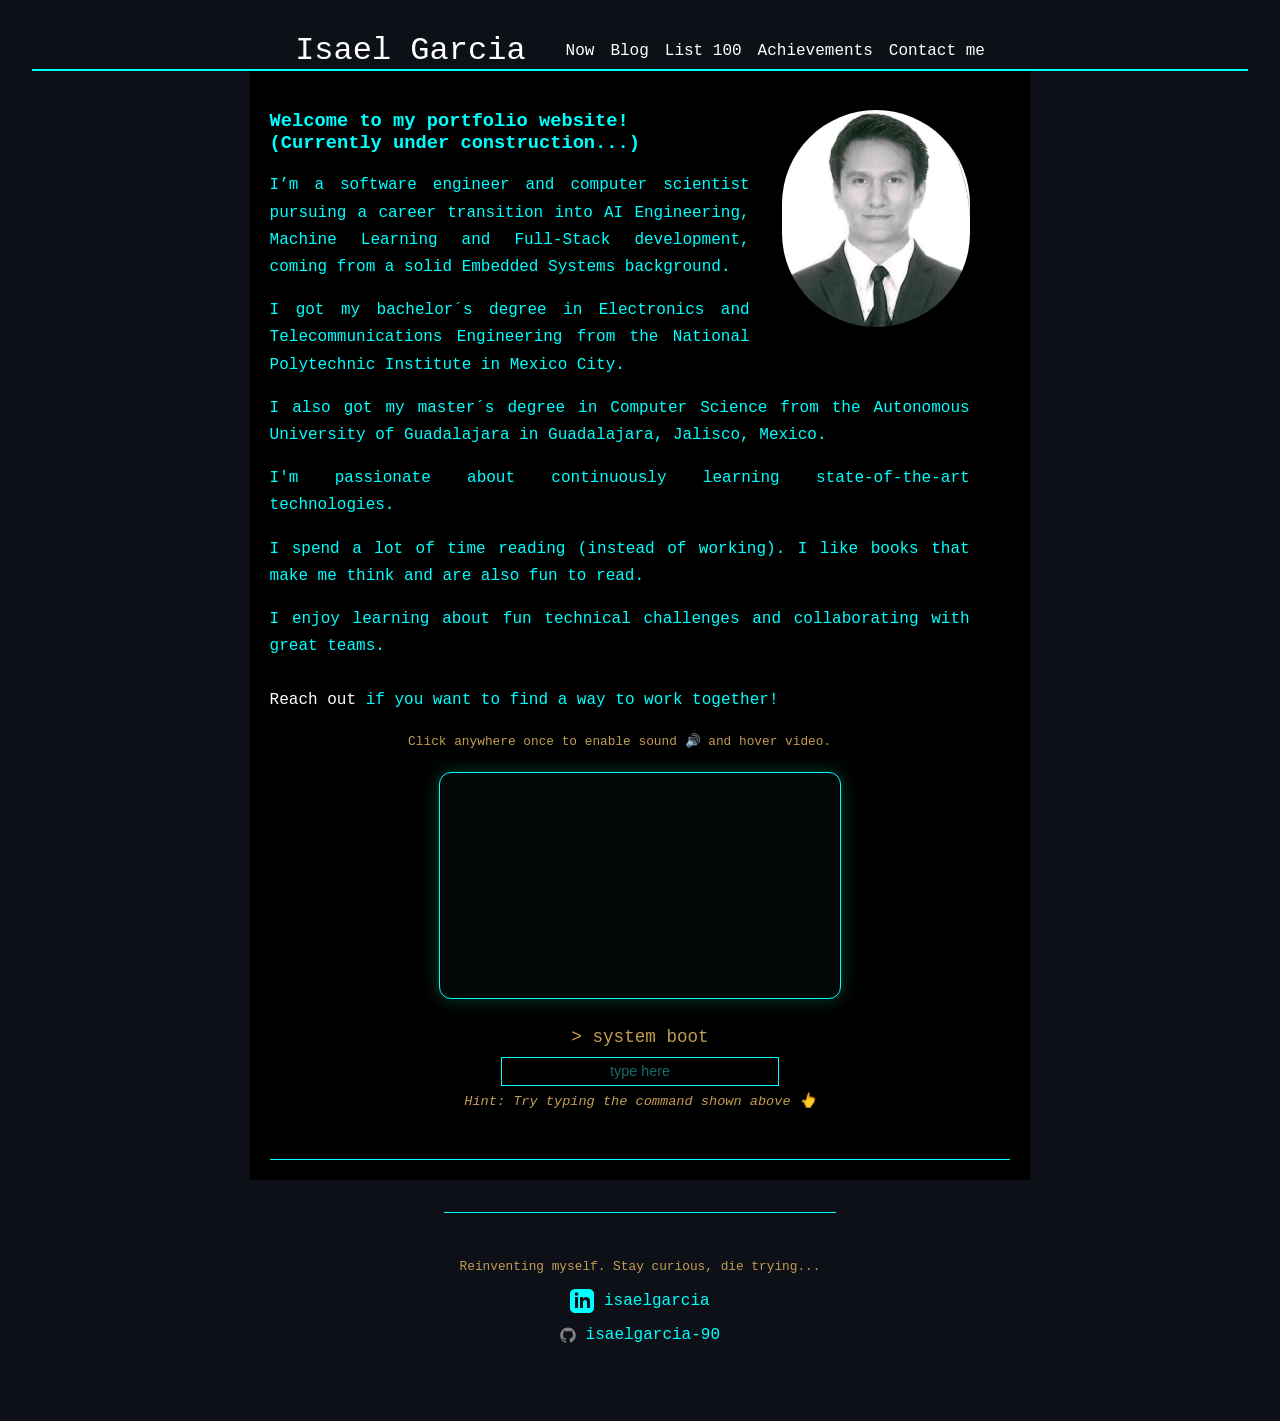
==== commit a4585cc4: "Update all html files content and style" ====
--- a/index.html
+++ b/index.html
@@ -72,28 +72,28 @@
               </a>
             </p>
 
-            <h3>Welcome to my portfolio website! (Currently under construction)</h3>
-            <p>This is a space where I share my projects, thoughts, and journey as a software engineer.</p>
-            
-            <p>I'm passionate about building innovative solutions and continuously learning state-of-the-art technologies.
-              Feel free to explore and <a href="https://www.linkedin.com/in/isael-g-11882571/">connect with me!</a>
-            </p>
+            <h3>Welcome to my portfolio website! (Currently under construction...)</h3>
 
-            <p>I’m Isael Garcia, a software engineer and computer scientist pursuing a career change in Machine Learning and
-               AI Engineering from scratch coming from an Embedded Systems background.</p>
+            <p>I’m a software engineer and computer scientist pursuing a career transition into AI Engineering,
+               Machine Learning and Full-Stack development, coming from a solid Embedded Systems background.</p>
 
-            <p>I got my bachelor´s degree in Electronics and Telecommunications Engineering from the National Polytechnic Institute in Mexico City.</p>
+            <p>I got my bachelor´s degree in Electronics and Telecommunications Engineering from the
+              National Polytechnic Institute in Mexico City.</p>
 
-            <p>I also got my master´s degree in Computer Science from the Autonomous University of Guadalajara in Guadalajara, Jalisco, Mexico.</p>
+            <p>I also got my master´s degree in Computer Science from the Autonomous University of Guadalajara
+              in Guadalajara, Jalisco, Mexico.</p>
+
+            <p>I'm passionate about continuously learning state-of-the-art technologies.</p>
 
             <p>I spend a lot of time reading (instead of working). I like books that make me think and are also fun to read.</p>
 
-            <p>I enjoy learning about fun technical challenges and collaborating with great teams. <a class="page-link" href="./contact/">Reach out</a> if you want to find a way to work together!</p>
+            <p>I enjoy learning about fun technical challenges and collaborating with great teams.<br><br>
+              <a class="page-link" href="./contact/">Reach out</a> if you want to find a way to work together!</p>
 
 
             
             <!--Intro Video to Play-on-hover enter with audio -->
-            <p style="font-size:0.8rem;color:#00ffff;text-align:center;">
+            <p style="font-size:0.8rem;color:#c39c54;text-align:center;">
               Click anywhere once to enable sound 🔊 and hover video.
             </p>
             <div class="video-wrapper">
@@ -134,6 +134,10 @@
           <div class="footer-col footer-col-1">
             <ul class="contact-list">              
               
+              <p style="font-size:0.8rem;color:#c39c54;text-align:center;">
+                Reinventing myself. Stay curious, die trying...
+              </p>
+
               <li>
                 <a href="https://www.linkedin.com/in/isael-g-11882571/"><span class="icon icon--linkedin"><svg xmlns="http://www.w3.org/2000/svg" width="24" height="24" viewBox="0 0 24 24"><path d="M19 0h-14c-2.761 0-5 2.239-5 5v14c0 2.761 2.239 5 5 5h14c2.762 0 5-2.239 5-5v-14c0-2.761-2.238-5-5-5zm-11 19h-3v-11h3v11zm-1.5-12.268c-.966 0-1.75-.79-1.75-1.764s.784-1.764 1.75-1.764 1.75.79 1.75 1.764-.783 1.764-1.75 1.764zm13.5 12.268h-3v-5.604c0-3.368-4-3.113-4 0v5.604h-3v-11h3v1.765c1.396-2.586 7-2.777 7 2.476v6.759z"></path></svg></span><span class="username">isaelgarcia</span></a>
               </li>
--- a/css/style.css
+++ b/css/style.css
@@ -23,7 +23,7 @@
 }
 
 .site-title {
-  color: #00ffff;
+  color: #ffffff;
   text-decoration: none;
   font-size: 2rem;
   margin-left: auto;
@@ -46,7 +46,7 @@
 }
 
 .nav-links a {
-  color: #00ffff;
+  color: #ffffff;
   text-decoration: none;/* Removes the underline */
 }
 
@@ -227,7 +227,8 @@
 
   #command {
     font-size: 1.1rem;
-    color: var(--accent);
+    /*color: var(--accent);*/
+    color:#c39c54;
     margin-bottom: 10px;
   }
 
@@ -259,7 +260,7 @@
 
   #hint {
     font-size: 0.85rem;
-    color: #00ffff;
+    color: #c39c54;
     margin-top: 6px;
     font-style: italic;
   }
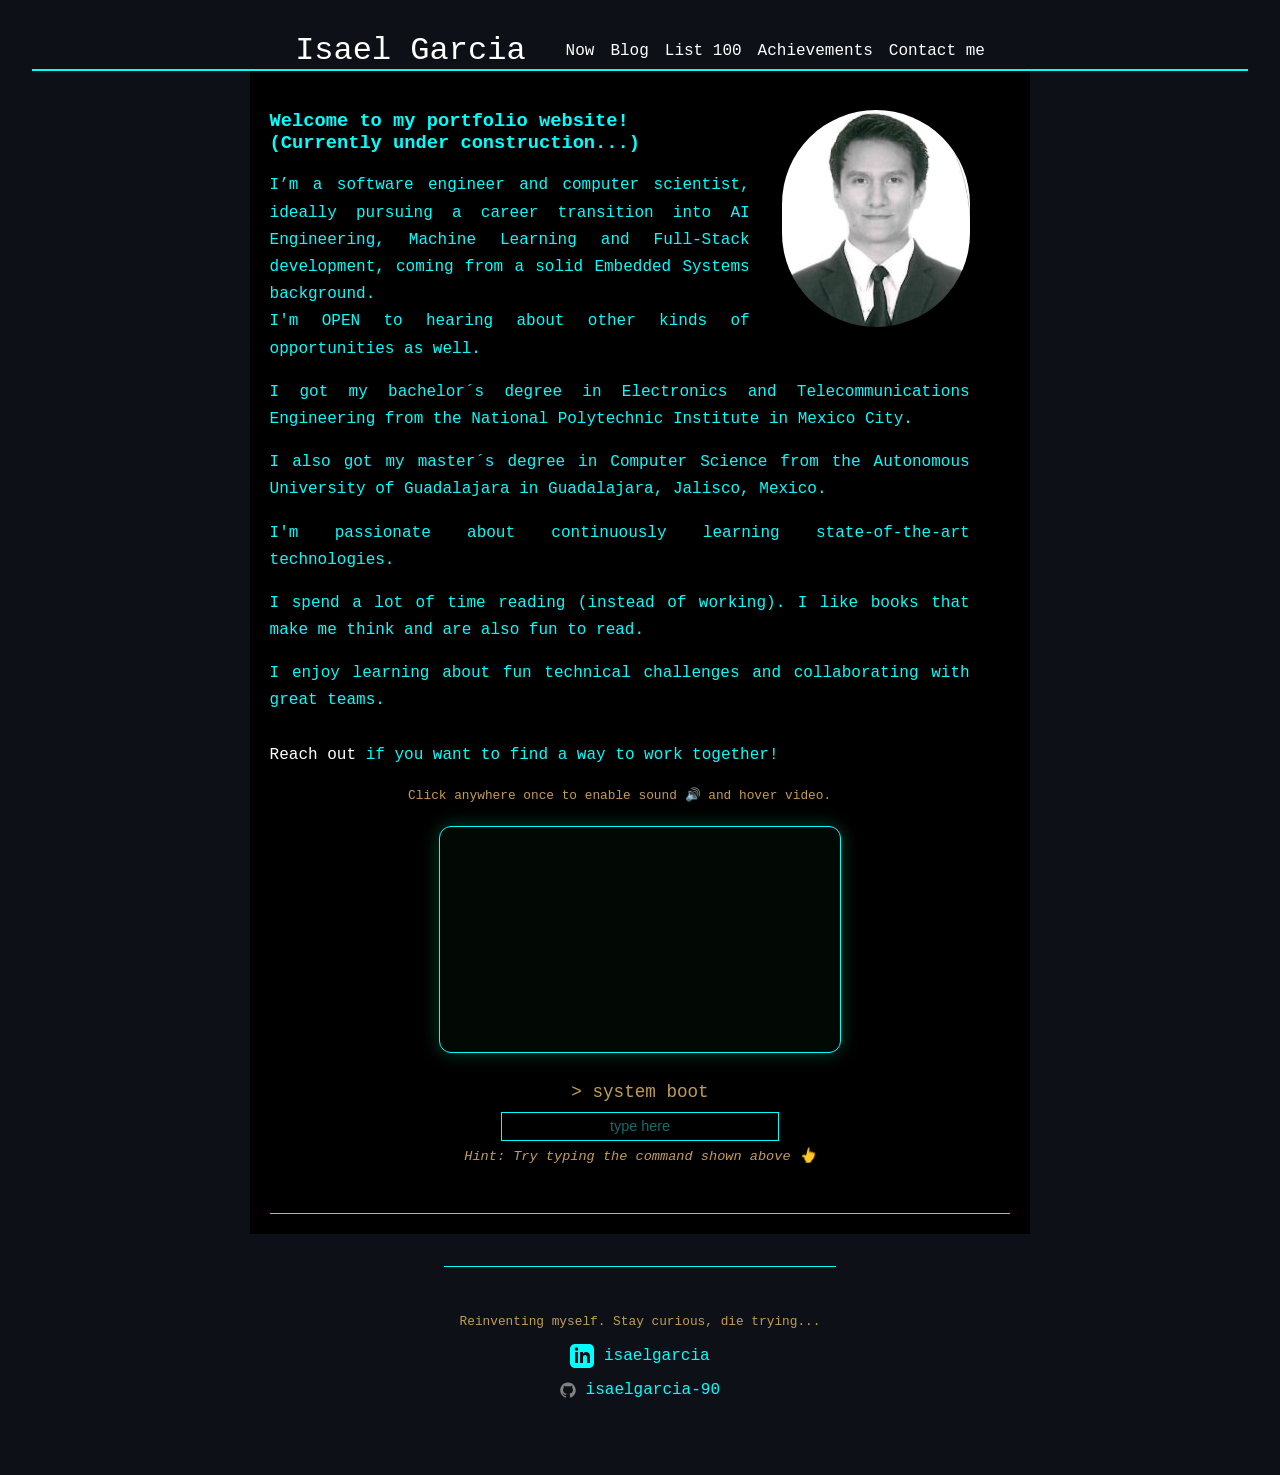
==== commit 007048d9: "Add I'm OPEN to hearing about other kinds of opportunities as well." ====
--- a/index.html
+++ b/index.html
@@ -74,8 +74,11 @@
 
             <h3>Welcome to my portfolio website! (Currently under construction...)</h3>
 
-            <p>I’m a software engineer and computer scientist pursuing a career transition into AI Engineering,
-               Machine Learning and Full-Stack development, coming from a solid Embedded Systems background.</p>
+            <p>I’m a software engineer and computer scientist, ideally pursuing a career transition into AI Engineering,
+               Machine Learning and Full-Stack development, coming from a solid Embedded Systems background.
+               <br>
+               I'm OPEN to hearing about other kinds of opportunities as well.
+            </p>
 
             <p>I got my bachelor´s degree in Electronics and Telecommunications Engineering from the
               National Polytechnic Institute in Mexico City.</p>
